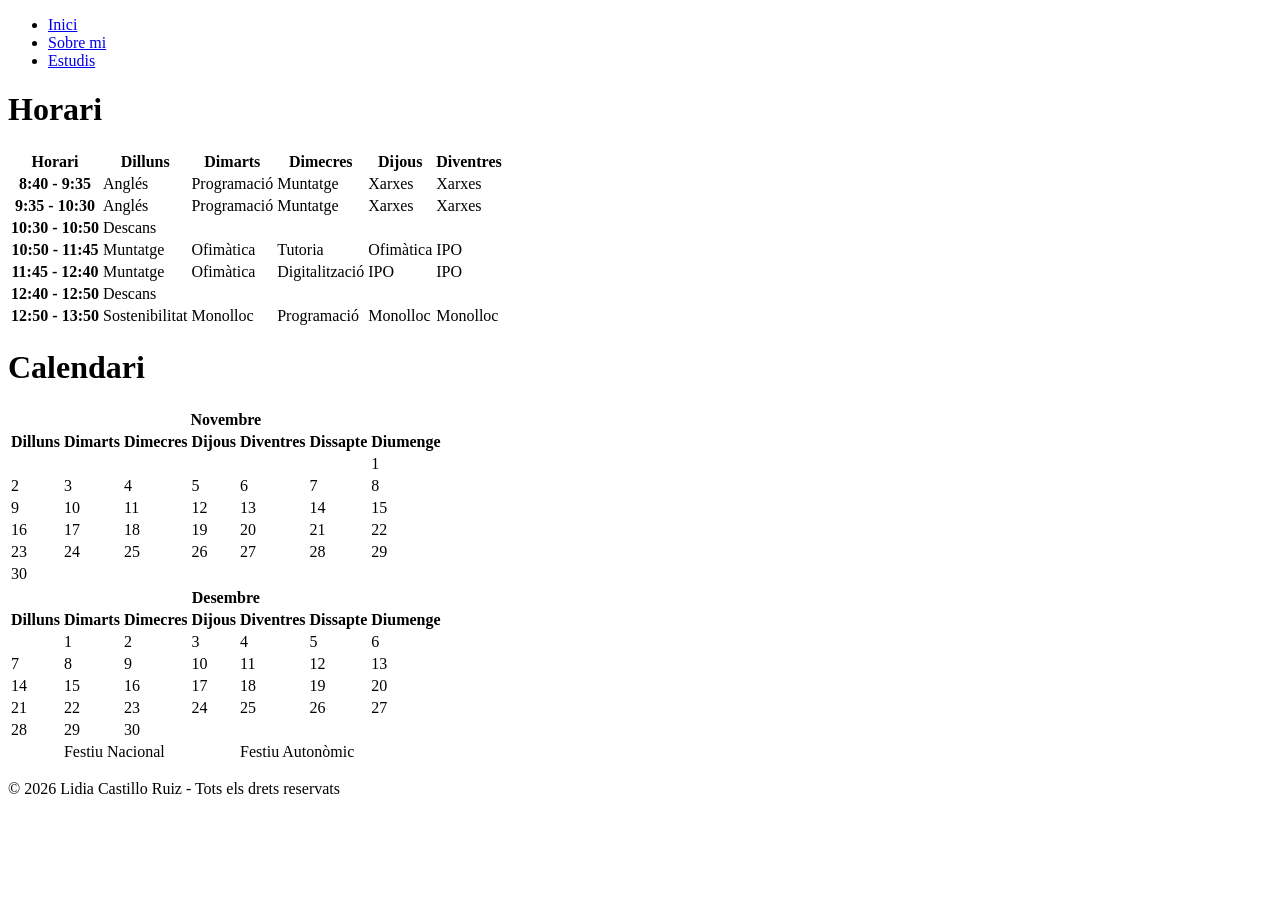
==== pages/estudis.html @ 24c309c1 "Add files via upload" ====
<!DOCTYPE html>
<html>

<head>
    <meta http-equiv="content-type" content="text/html; charset=utf-8" />
    <title>Portfoli de Lidia</title>
    <link rel="stylesheet" href="css/style.css">
</head>

<ul>
    <li><a href="../index.html">Inici</a></li>
    <li><a href="./pages/sobre_mi.html">Sobre mi</a></li>
    <li><a href="./estudis.html">Estudis</a></li>
</ul>

</html>

<body>
    <h1 class="heading">Horari</h1>
    <div class="horari">
        <table>
            <thead>
                <tr>
                    <th>Horari</th>
                    <th>Dilluns</th>
                    <th>Dimarts</th>
                    <th>Dimecres</th>
                    <th>Dijous</th>
                    <th>Diventres</th>
                </tr>
            </thead>
            <tbody>
                <tr>
                    <th>8:40 - 9:35</th>
                    <td class="Anglés">Anglés</td>
                    <td class="Programació">Programació</td>
                    <td class="Muntatge">Muntatge</td>
                    <td class="Xarxes">Xarxes</td>
                    <td class="Xarxes">Xarxes</td>
                </tr>
                <tr>
                    <th>9:35 - 10:30</th>
                    <td class="Anglés">Anglés</td>
                    <td class="Programació">Programació</td>
                    <td class="Muntatge">Muntatge</td>
                    <td class="Xarxes">Xarxes</td>
                    <td class="Xarxes">Xarxes</td>
                </tr>
                <tr>
                    <th>10:30 - 10:50</th>
                    <td class="descans1" colspan="5">Descans</td>
                </tr>
                <tr>
                    <th>10:50 - 11:45</th>
                    <td class="Muntatge">Muntatge</td>
                    <td class="Ofimatica">Ofimàtica</td>
                    <td class="Tutoria">Tutoria</td>
                    <td class="Ofimatica">Ofimàtica</td>
                    <td class="IPO">IPO</td>
                </tr>
                <tr>
                    <th>11:45 - 12:40</th>
                    <td class="Muntatge">Muntatge</td>
                    <td class="Ofimatica">Ofimàtica</td>
                    <td class="Digitalització">Digitalització</td>
                    <td class="IPO">IPO</td>
                    <td class="IPO">IPO</td>
                </tr>
                <tr>
                    <th>12:40 - 12:50</th>
                    <td class="descans2" colspan="5">Descans</td>
                </tr>
                <tr>
                    <th>12:50 - 13:50</th>
                    <td class="Sostenibilitat">Sostenibilitat</td>
                    <td class="Monolloc">Monolloc</td>
                    <td class="Programació">Programació</td>
                    <td class="Monolloc">Monolloc</td>
                    <td class="Monolloc">Monolloc</td>
                </tr>
            </tbody>
        </table>
    </div>

    <h1 class="heading">Calendari</h1>

    <div class="calendari">
    <table>
        <thead>
            <tr>
                <div><th class="Novembre" colspan="7">Novembre</th></div>
            </tr>
        </thead>
        <thead class="theadnv">
            <th>Dilluns</th>
            <th>Dimarts</th>
            <th>Dimecres</th>
            <th>Dijous</th>
            <th>Diventres</th>
            <th>Dissapte</th>
            <th>Diumenge</th>
        </thead>

        <tr class="trnv">
            <td> </td>
            <td> </td>
            <td> </td>
            <td> </td>
            <td> </td>
            <td> </td>
            <td>1</td>
        </tr>
        <tr class="trnv">
            <td>2</td>
            <td>3</td>
            <td>4</td>
            <td>5</td>
            <td>6</td>
            <td>7</td>
            <td>8</td>
        </tr>
        <tr class="trnv">
            <td>9</td>
            <td>10</td>
            <td>11</td>
            <td>12</td>
            <td>13</td>
            <td>14</td>
            <td>15</td>
        </tr>
        <tr class="trnv">
            <td>16</td>
            <td>17</td>
            <td>18</td>
            <td>19</td>
            <td>20</td>
            <td>21</td>
            <td>22</td>
        </tr>
        <tr class="trnv">
            <td>23</td>
            <td>24</td>
            <td>25</td>
            <td>26</td>
            <td>27</td>
            <td>28</td>
            <td>29</td>
        </tr>
        <tr class="trnv">
            <td>30</td>
        </tr>
    </table>

    <table>
        <thead>
            <div class="contenedor">
            <tr>
                <div><th class="desembre" colspan="7">Desembre</th></div>
            </tr>
        </thead>
        <thead>
            <th>Dilluns</th>
            <th>Dimarts</th>
            <th>Dimecres</th>
            <th>Dijous</th>
            <th>Diventres</th>
            <th>Dissapte</th>
            <th>Diumenge</th>
        </thead>

        <tr>
            <td> </td>
            <td>1</td>
            <td>2</td>
            <td>3</td>
            <td>4</td>
            <td>5</td>
            <td>6</td>
        </tr>
        <tr>
            <td>7</td>
            <td class="eight">8</td>
            <td>9</td>
            <td>10</td>
            <td>11</td>
            <td>12</td>
            <td>13</td>
        </tr>
        <tr>
            <td>14</td>
            <td>15</td>
            <td>16</td>
            <td>17</td>
            <td>18</td>
            <td>19</td>
            <td>20</td>
        </tr>
        <tr>
            <td>21</td>
            <td>22</td>
            <td>23</td>
            <td>24</td>
            <td class="tf">25</td>
            <td class="ts">26</td>
            <td>27</td>
        </tr>
        <tr>
            <td>28</td>
            <td>29</td>
            <td>30</td>
        </tr>
        <div class="colors">
            <tr>
                <td class="color1"> </td>
                <td class="FN" colspan="2">Festiu Nacional </td>
                <td class="color2"> </td>
                <td class="FA" colspan="2">Festiu Autonòmic</td>
            </tr>
        </div>
    </div>
</div>
    </table>

    <footer class="copyright">
        <p>
            © 2026 Lidia Castillo Ruiz - Tots els drets reservats
        </p>
    </footer>


</body>
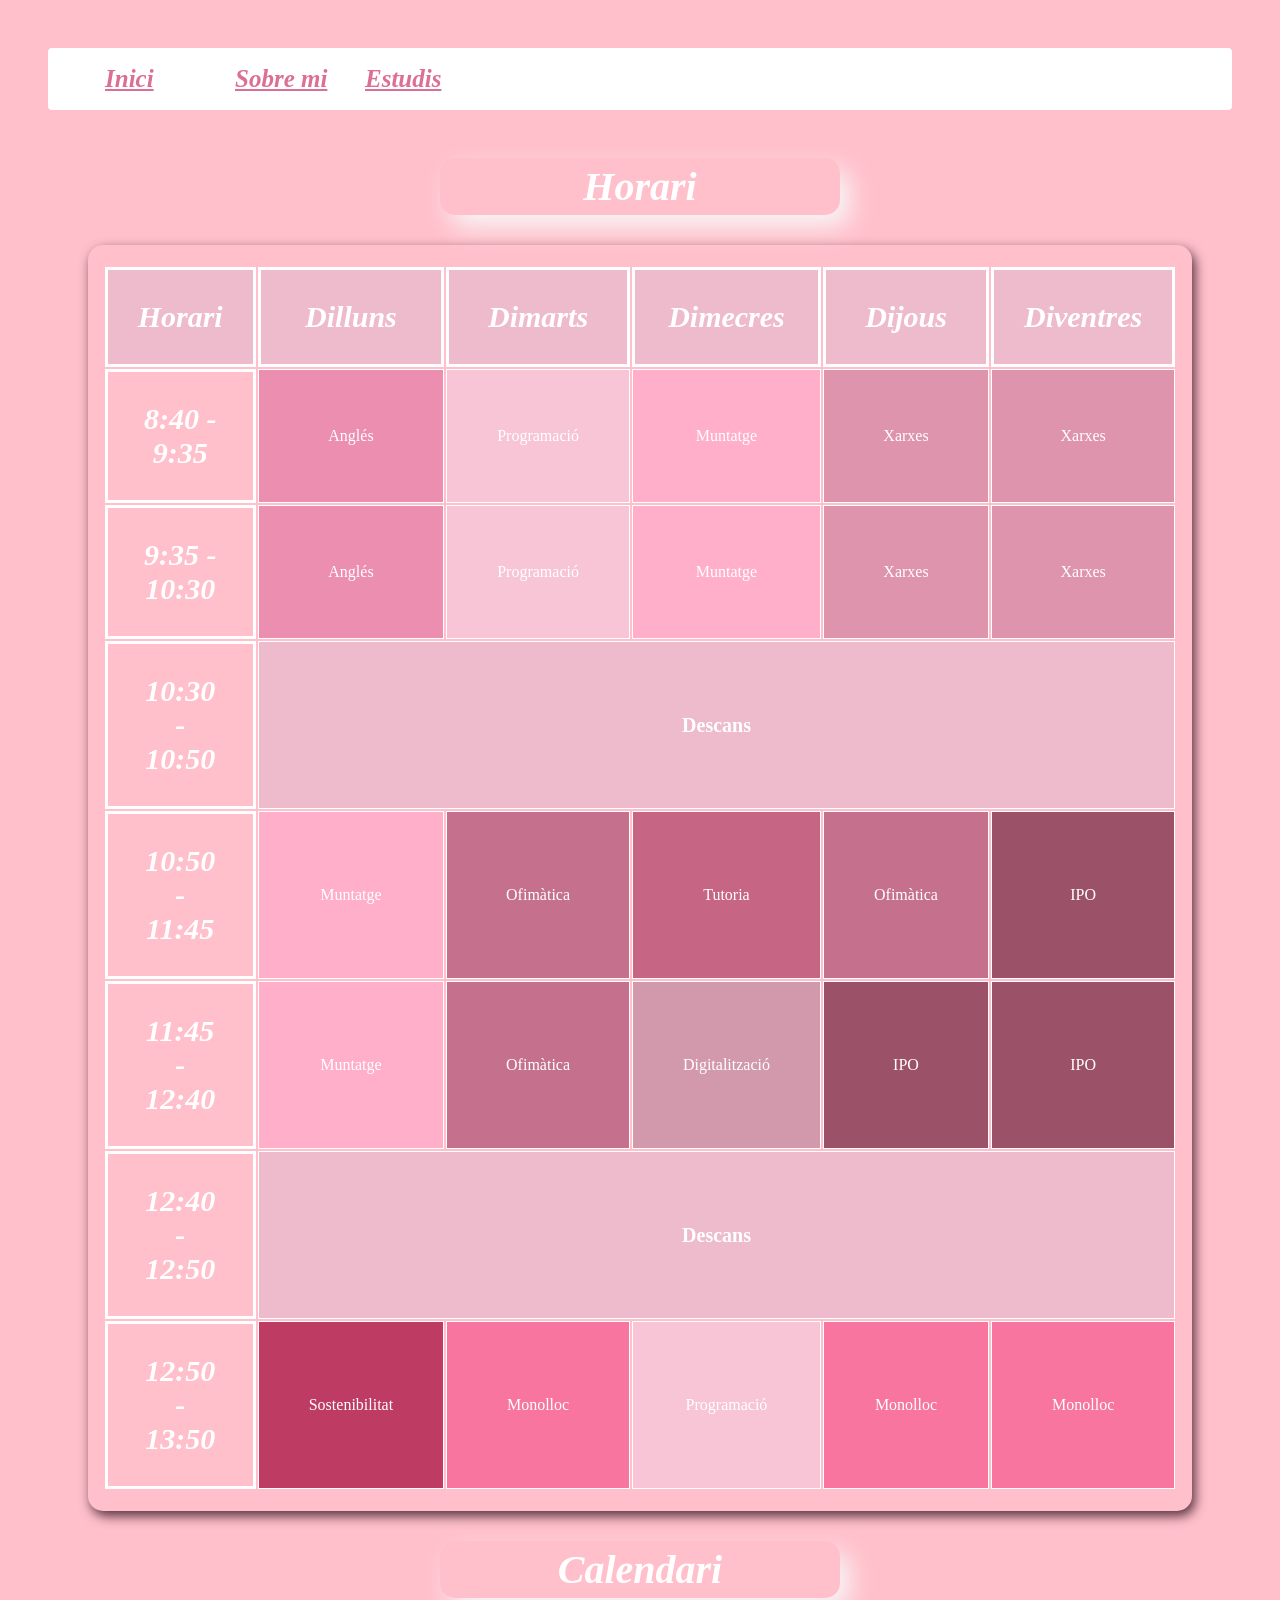
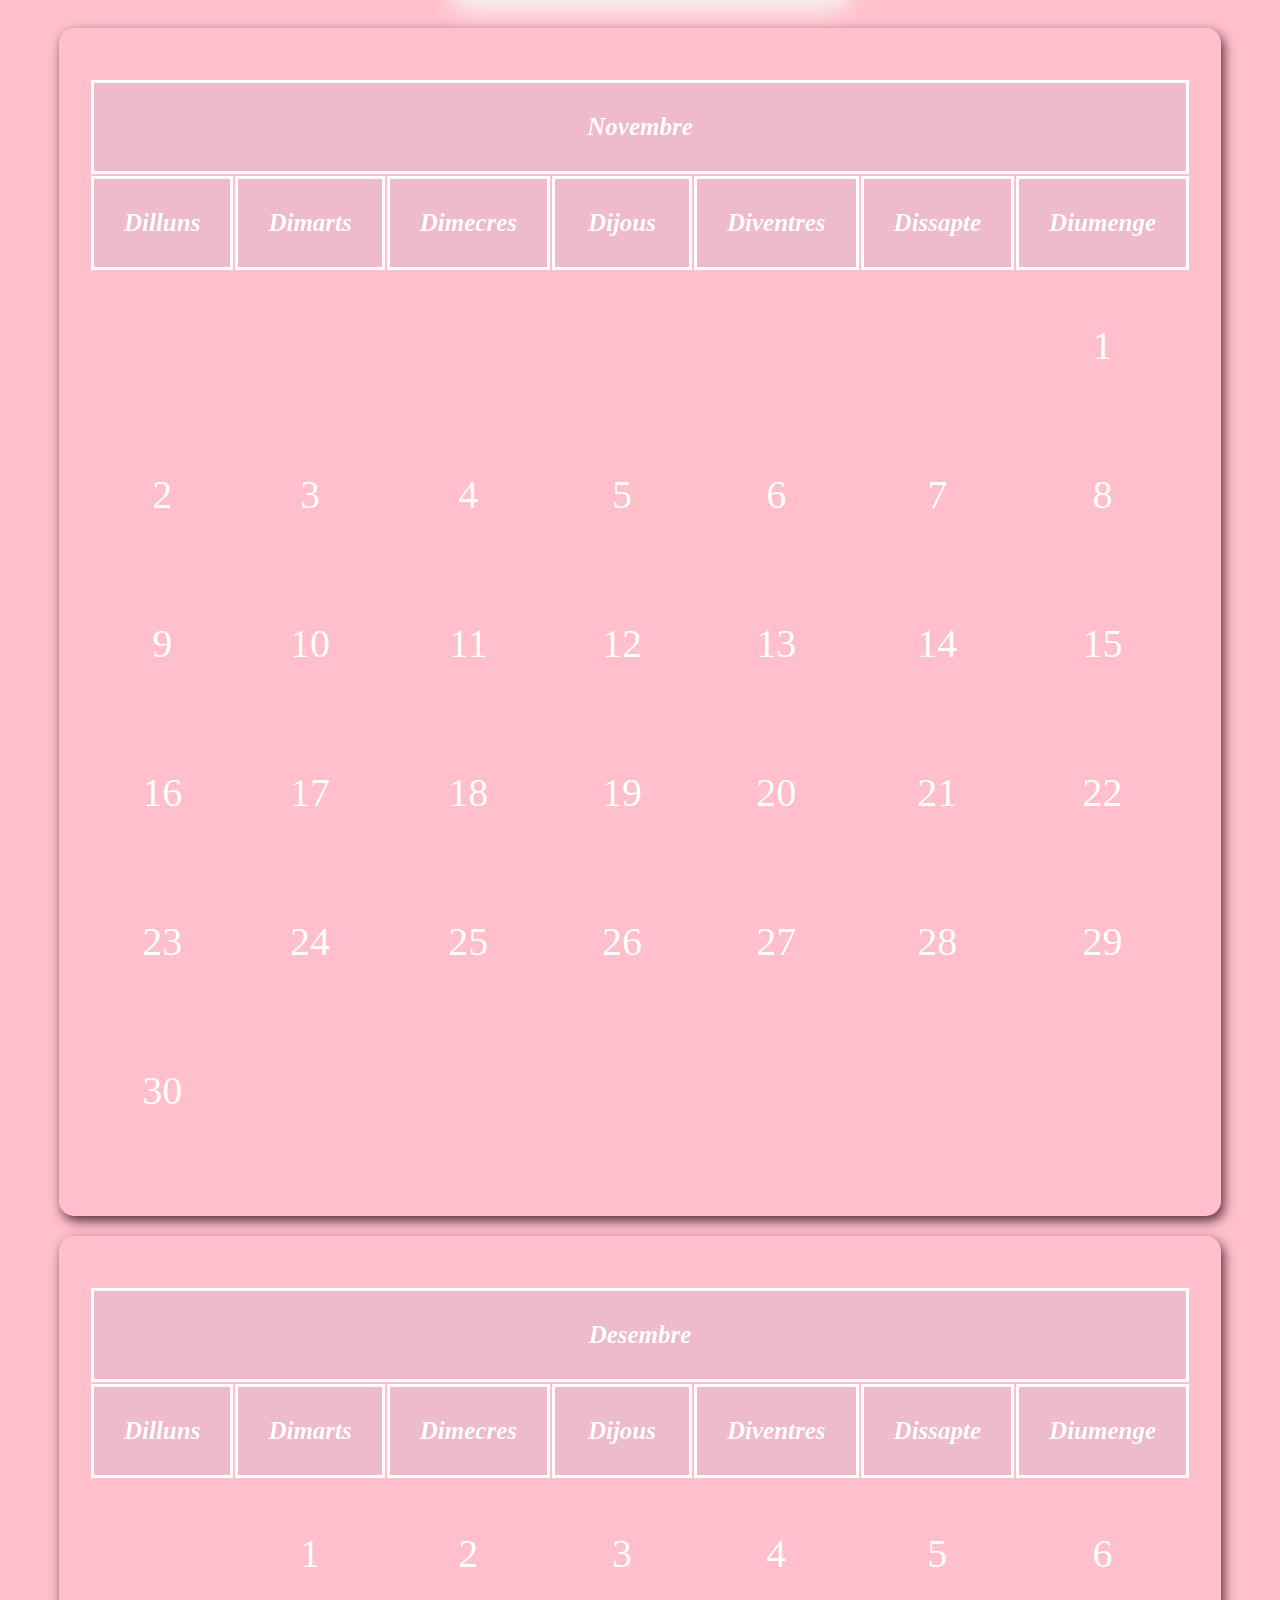
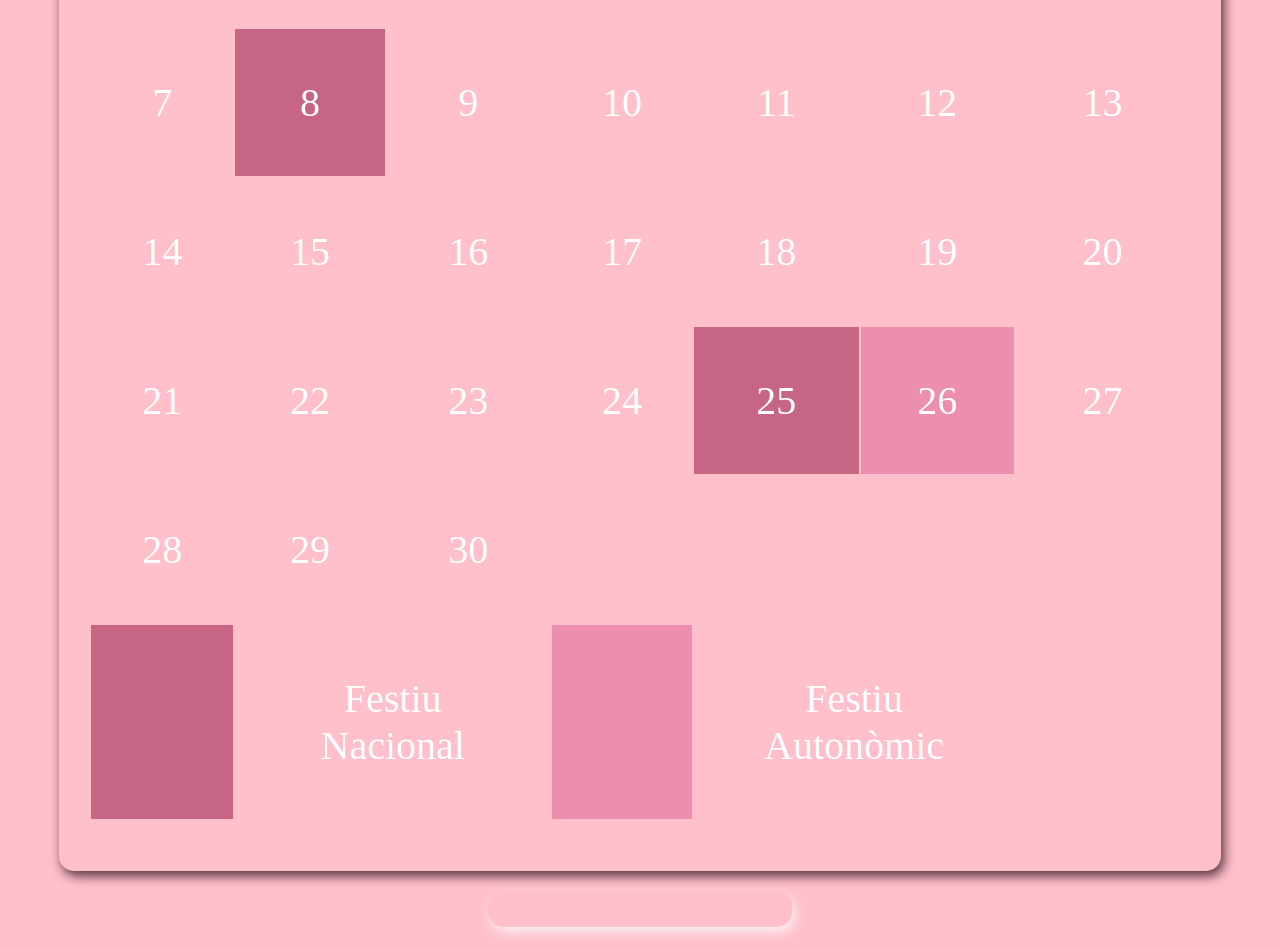
==== commit dc576713: "Add files via upload" ====
--- a/pages/estudis.html
+++ b/pages/estudis.html
@@ -4,13 +4,13 @@
 <head>
     <meta http-equiv="content-type" content="text/html; charset=utf-8" />
     <title>Portfoli de Lidia</title>
-    <link rel="stylesheet" href="css/style.css">
+    <link rel="stylesheet" href="../css/style.css">
 </head>
 
 <ul>
     <li><a href="../index.html">Inici</a></li>
     <li><a href="./pages/sobre_mi.html">Sobre mi</a></li>
-    <li><a href="./estudis.html">Estudis</a></li>
+    <li><a href="./pages/estudis.html">Estudis</a></li>
 </ul>
 
 </html>
--- a/css/style.css
+++ b/css/style.css
@@ -0,0 +1,303 @@
+body {
+    background-color: pink;
+    color: white;
+    margin: 0px;
+}
+
+img {
+    width: 95px;
+    height: 130px;
+    object-fit: cover;
+    border-radius: 25px;
+    border: 5px solid white;
+    box-shadow: 5px 5px 15px 5px rgb(235, 195, 216);
+    margin: 20px auto;
+
+}
+
+
+ul {
+    list-style-type: none;
+    overflow: hidden;
+    background-color: white;
+    outline: auto;
+    text-decoration-color: pink;
+    margin: 50px;
+}
+
+ul li {
+    font-size: 25px;
+    font-weight: bolder;
+    font-style: oblique;
+    padding: 10px;
+    float: left;
+    width: 100px;
+    margin: 5px
+}
+
+ul li a {
+    color: palevioletred;
+}
+
+.text {
+    padding: 20px 25px;
+    border-radius: 25px;
+    width: 450px;
+    box-sizing: border-box;
+    float: left;
+    margin: 20px;
+}
+
+.dades_personals {
+    background: linear-gradient(135deg, #ffffff);
+    padding: 20px 25px;
+    border-radius: 25px;
+    box-shadow: 3px 5px 12px #faf1f4;
+    width: 450px;
+    box-sizing: border-box;
+    margin: 20px auto;
+    text-align: center;
+
+}
+
+.dades_personals p {
+    font-family: Georgia, serif;
+    font-size: 20px;
+    color: pink;
+    line-height: 1.35;
+    margin: 0;
+}
+
+.sobre_mi {
+    color: rgb(82, 81, 81)
+}
+
+.els_meus_gustos {
+    color: rgb(82, 81, 81)
+}
+
+.aficions {
+    color: rgb(82, 81, 81)
+}
+
+.link {
+    margin: 10px;
+    background: linear-gradient(135deg, #ffcede);
+    padding: 10px 15px;
+    border-radius: 15px;
+    box-shadow: 3px 5px 12px #552f3c;
+    width: 150px;
+    box-sizing: border-box;
+    float: center;
+    margin: 20px auto;
+    font-style: oblique;
+}
+
+.copyright {
+    background: linear-gradient(135deg, #ffffff);
+    padding: 10px 15px;
+    border-radius: 15px;
+    box-shadow: 3px 5px 12px #faf1f4;
+    width: 304px;
+    box-sizing: border-box;
+    float: center;
+    margin: 20px auto;
+}
+
+.copyright p {
+    font-family: Georgia, serif;
+    font-size: 12px;
+    color: pink;
+    line-height: 1.35;
+    margin: 0px auto; 
+}
+
+header {
+    font-size: 28px;
+    font-weight: bolder;
+    font-style: oblique;
+    padding: 0px;
+    width: 600px;   
+    margin: 30px auto; 
+
+}
+
+.horari table {
+    background: linear-gradient(135deg, #ffcede);
+    padding: 20px 15px;
+    border-radius: 15px;
+    box-shadow: 3px 5px 12px #552f3c;
+    width: 800px;
+    box-sizing: border-box;
+    float: center;
+    margin: 20px auto;
+    font-style: oblique;
+}
+
+.horari th  {
+    border: 3px solid white;
+    padding: 0px;
+    width: 900px;   
+    margin: 30px auto; 
+    padding: 30px;
+    font-size: 30px;
+}
+
+.horari td {
+   border: 1px solid white;
+   font-style: normal;
+   margin: 20px auto;
+   text-align: center;
+   padding: 50px;
+
+}
+.horari thead {
+    font-size: 25px;
+    font-weight: bolder;
+    font-style: oblique;
+    padding: 0px;
+    width: 900px;   
+    margin: 30px auto; 
+    background-color: #eebbcd;
+
+}
+
+.descans1 {
+    font-size: 20px;
+    font-weight: bolder;
+    font-style: initial;
+    background-color: #eebbcd;
+}
+
+.descans2 {
+    font-size: 20px;
+    font-weight: bolder;
+    font-style: initial;
+    background-color: #eebbcd;
+}
+
+.Anglés {
+    background-color: #ec8eaf;
+}
+
+.Programació {
+    background-color: #f7c5d6;
+}
+
+.Muntatge {
+    background-color: #ffafca
+}
+
+.Xarxes {
+    background-color: #df94ad
+}
+
+.Ofimatica {
+    background-color: #c5718d
+}
+
+.Tutoria {
+    background-color: #c76585
+}
+
+.IPO {
+    background-color: #8b4058da
+}
+
+.Digitalització {
+    background-color: #d199ab
+}
+
+.Sostenibilitat {
+    background-color: #b62b57e1
+}
+
+.Monolloc {
+    background-color: #f56495ce
+}
+
+.theadnv {
+    border: 3px solid white;
+    padding: 0px;
+    width: 900px;   
+    margin: 30px auto; 
+    padding: 30px;
+}
+
+.color1 {
+    background-color: #c76585;
+}
+
+.color2 {
+    background-color: #ec8eaf;
+}
+
+.eight {
+    background-color: #c76585;
+}
+
+.tf {
+    background-color: #c76585;
+}
+
+.ts {
+    background-color: #ec8eaf;
+}
+
+.calendari table {
+    background: linear-gradient(135deg, #ffcede);
+    padding: 50px 30px;
+    border-radius: 15px;
+    box-shadow: 3px 5px 12px #552f3c;
+    width: 1000px;
+    box-sizing: border-box;
+    float: center;
+    margin: 20px auto;
+    font-style: oblique;
+}
+
+.calendari th  {
+    border: 3px solid white;
+    padding: 0px;
+    width: 900px;   
+    margin: 30px auto; 
+    padding: 30px;
+}
+
+.calendari td {
+   border: none;
+   font-style: normal;
+   font-size: 50px;
+   margin: 20px auto;
+   text-align: center;
+   padding: 50px;
+   font-size: 40px;
+
+}
+.calendari thead {
+    font-size: 25px;
+    font-weight: bolder;
+    font-style: oblique;
+    padding: 0px;
+    width: 900px;   
+    margin: 30px auto; 
+    background-color: #eebbcd;
+}
+
+
+h1 {
+    font-size: 40px;
+    font-weight: bolder;
+    font-style: oblique;
+    width: 900px; 
+    margin: 30px auto;  
+    text-align: center;
+    background: linear-gradient(135deg, #ffcede);
+    padding: 5px 5px;
+    border-radius: 15px;
+    box-shadow: 10px 12px 25px #f8f6f7;
+    width: 400px;
+    box-sizing: border-box;
+    float: center;
+    font-style: oblique;
+}
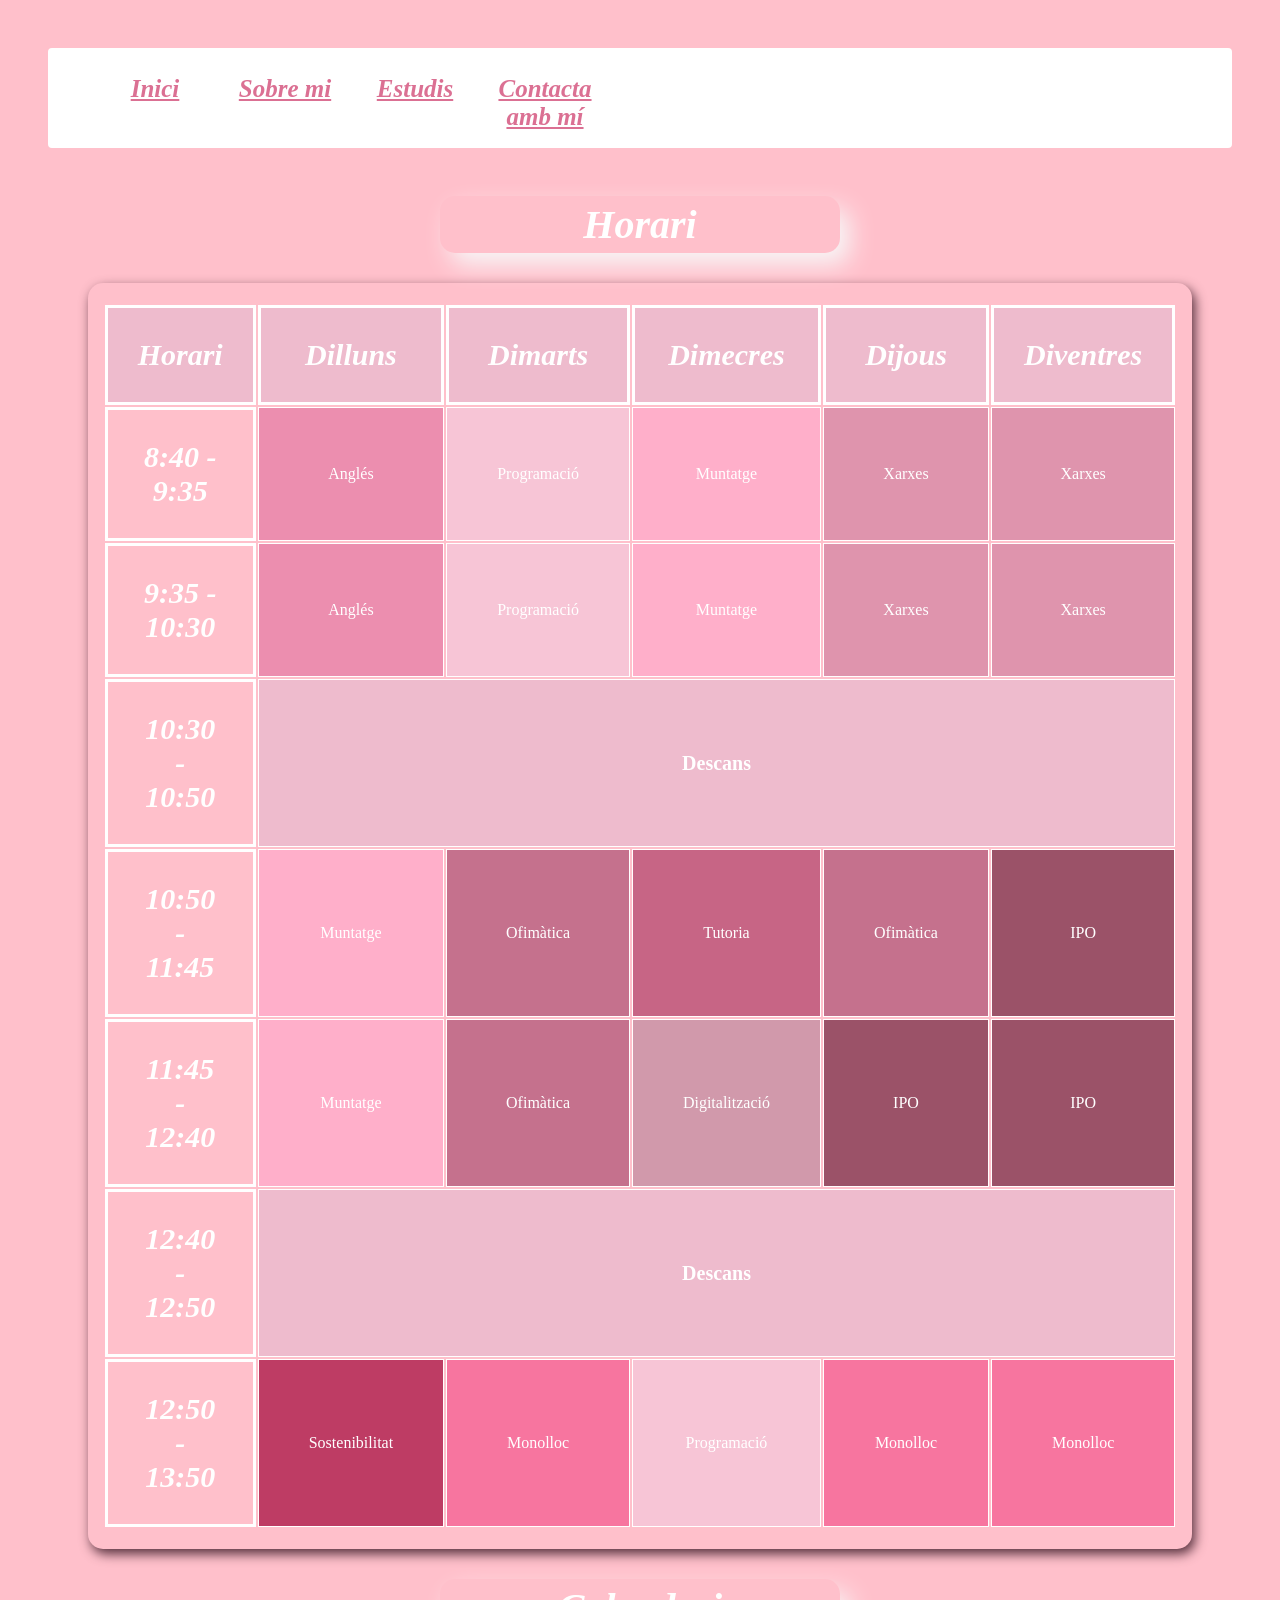
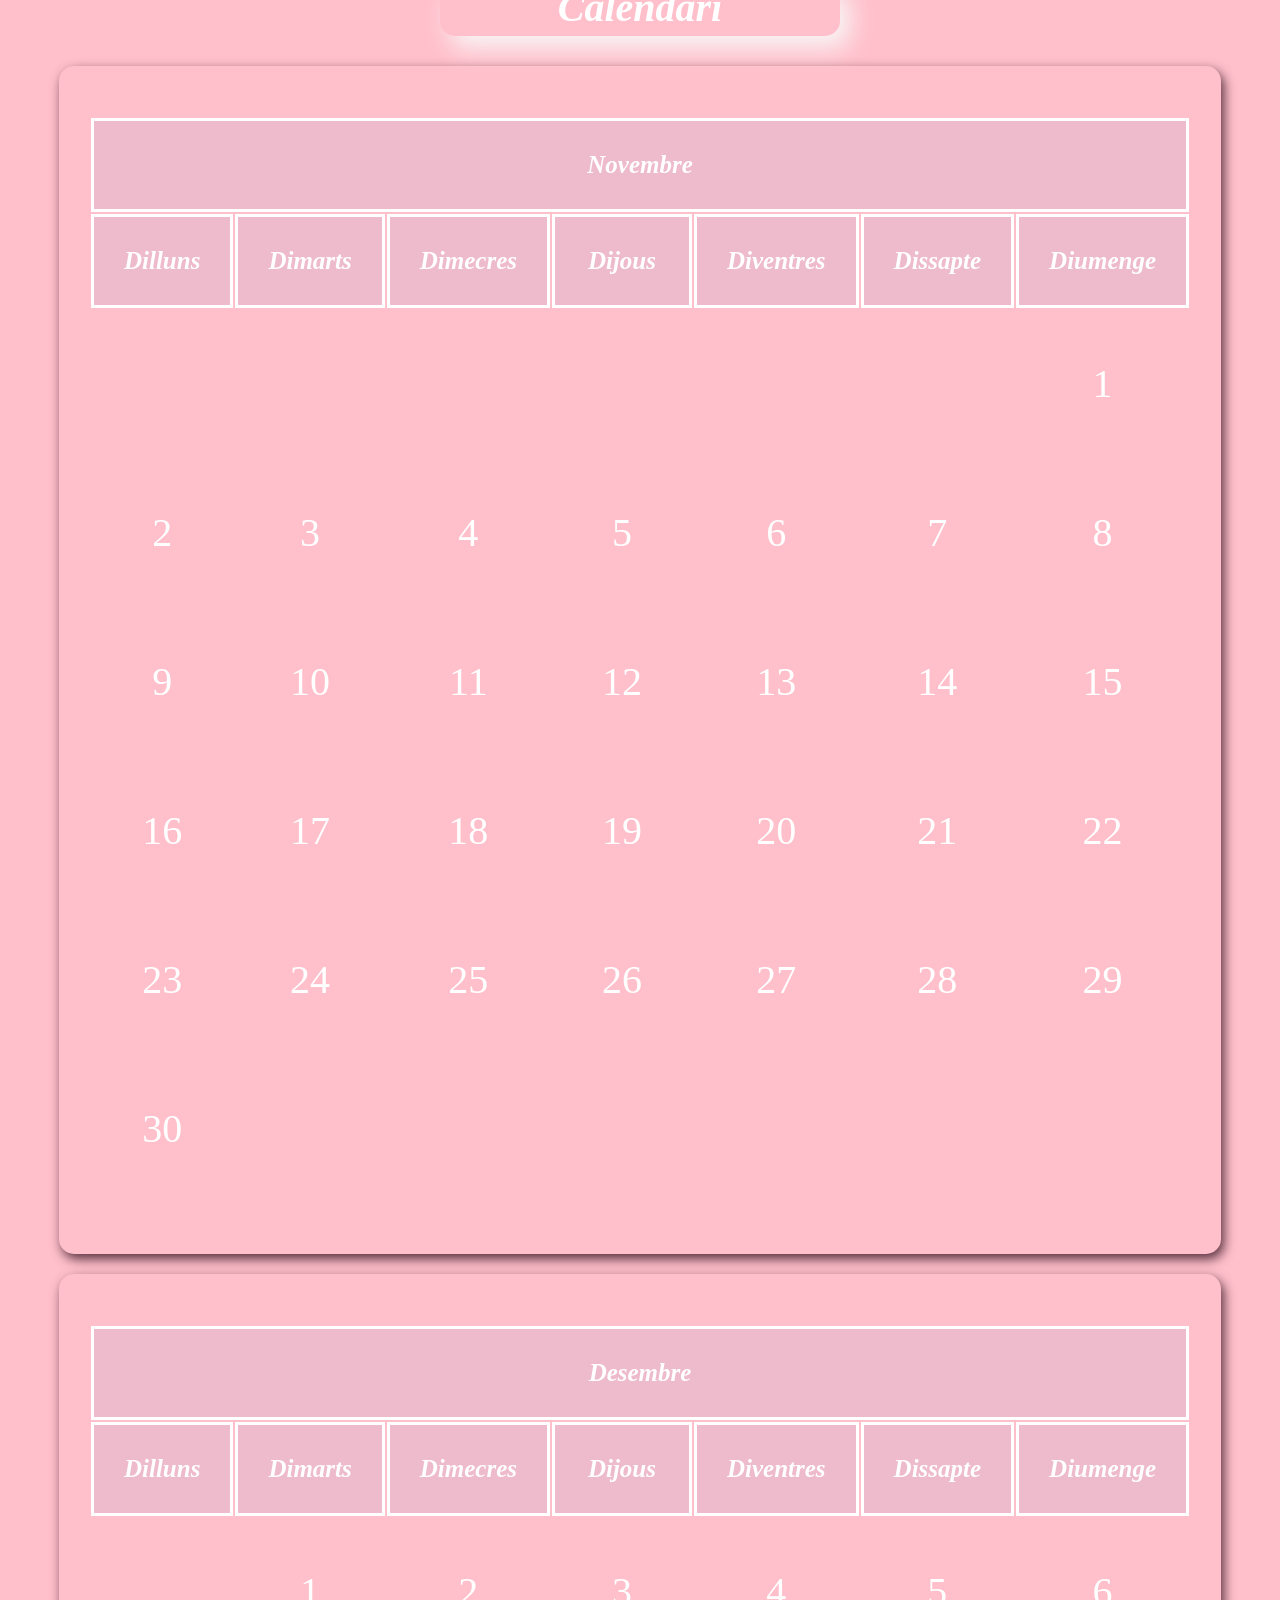
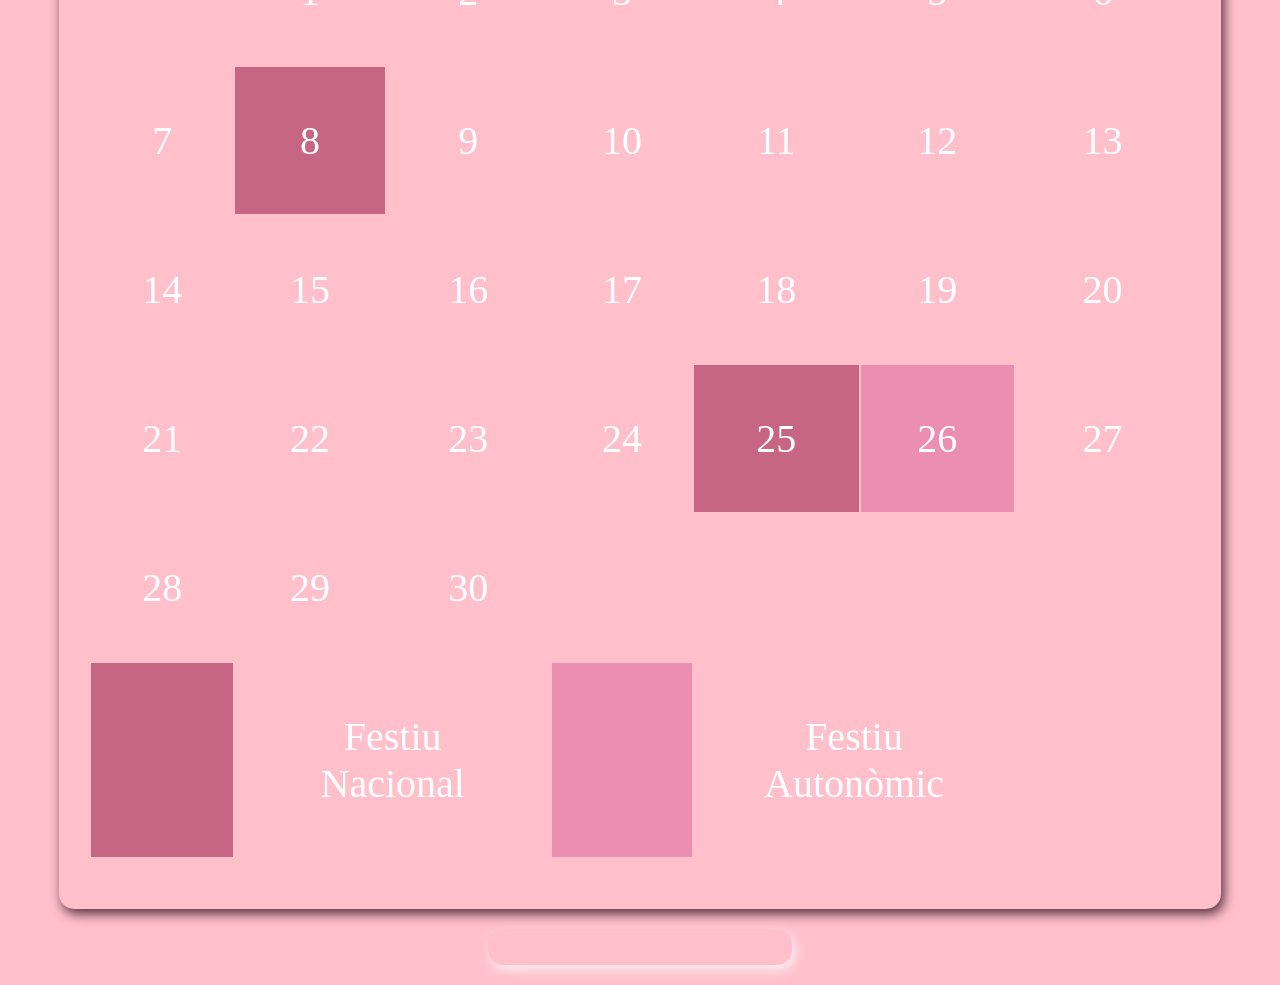
==== commit 185b6bad: "Add files via upload" ====
--- a/pages/estudis.html
+++ b/pages/estudis.html
@@ -9,8 +9,9 @@
 
 <ul>
     <li><a href="../index.html">Inici</a></li>
-    <li><a href="./pages/sobre_mi.html">Sobre mi</a></li>
-    <li><a href="./pages/estudis.html">Estudis</a></li>
+    <li><a href="./sobre_mi.html">Sobre mi</a></li>
+    <li><a href="./estudis.html">Estudis</a></li>
+    <li><a href="./contacta.html">Contacta amb mí</a></li>
 </ul>
 
 </html>
--- a/css/style.css
+++ b/css/style.css
@@ -2,6 +2,7 @@
     background-color: pink;
     color: white;
     margin: 0px;
+    text-align: center;
 }
 
 img {
@@ -23,6 +24,10 @@
     outline: auto;
     text-decoration-color: pink;
     margin: 50px;
+    text-align: center;
+    align-items: center;
+    padding-top: 10px;
+    float: center;
 }
 
 ul li {
@@ -32,11 +37,17 @@
     padding: 10px;
     float: left;
     width: 100px;
-    margin: 5px
+    margin: 5px;
+    text-align: center;
+    padding-top: 10px;
+    float: center;
 }
 
 ul li a {
     color: palevioletred;
+    text-align: center;
+    padding-top: 10px;
+    float: center;
 }
 
 .text {
@@ -46,6 +57,10 @@
     box-sizing: border-box;
     float: left;
     margin: 20px;
+}
+
+.title {
+    text-align: center;
 }
 
 .dades_personals {
@@ -119,6 +134,7 @@
     padding: 0px;
     width: 600px;   
     margin: 30px auto; 
+    text-align: center;
 
 }
 
@@ -287,17 +303,52 @@
 
 h1 {
     font-size: 40px;
-    font-weight: bolder;
-    font-style: oblique;
-    width: 900px; 
+    font-weight: bolder; 
     margin: 30px auto;  
-    text-align: center;
     background: linear-gradient(135deg, #ffcede);
     padding: 5px 5px;
     border-radius: 15px;
     box-shadow: 10px 12px 25px #f8f6f7;
     width: 400px;
     box-sizing: border-box;
-    float: center;
-    font-style: oblique;
-}
+    font-style: oblique;
+}
+
+/* FORMULARI */
+form {
+    align-items: center;
+    width: 300px;
+    float: center;
+    margin: 10px auto;
+}
+
+.lb {
+    margin-top: 25px;
+}
+
+.lb label {
+    padding: 10px 10px;
+    font-size: 20px;
+    font-weight: bolder;
+    font-style: oblique;
+    background: linear-gradient(135deg, #ffcede);
+    border-radius: 15px;
+    box-shadow: 10px 12px 25px #f8f6f7;
+    font-style: italic;
+
+    /* 
+    text-align: center;
+    box-sizing: border-box;
+    float: center;
+    margin-bottom: 100px;
+    align-items: center; */
+}
+
+.lb input, textarea {
+    margin-top: 25px;
+    font-size: 20px;
+    font-weight: bolder;
+    font-style: italic;
+    width: 256px; 
+    text-align: center; 
+}
